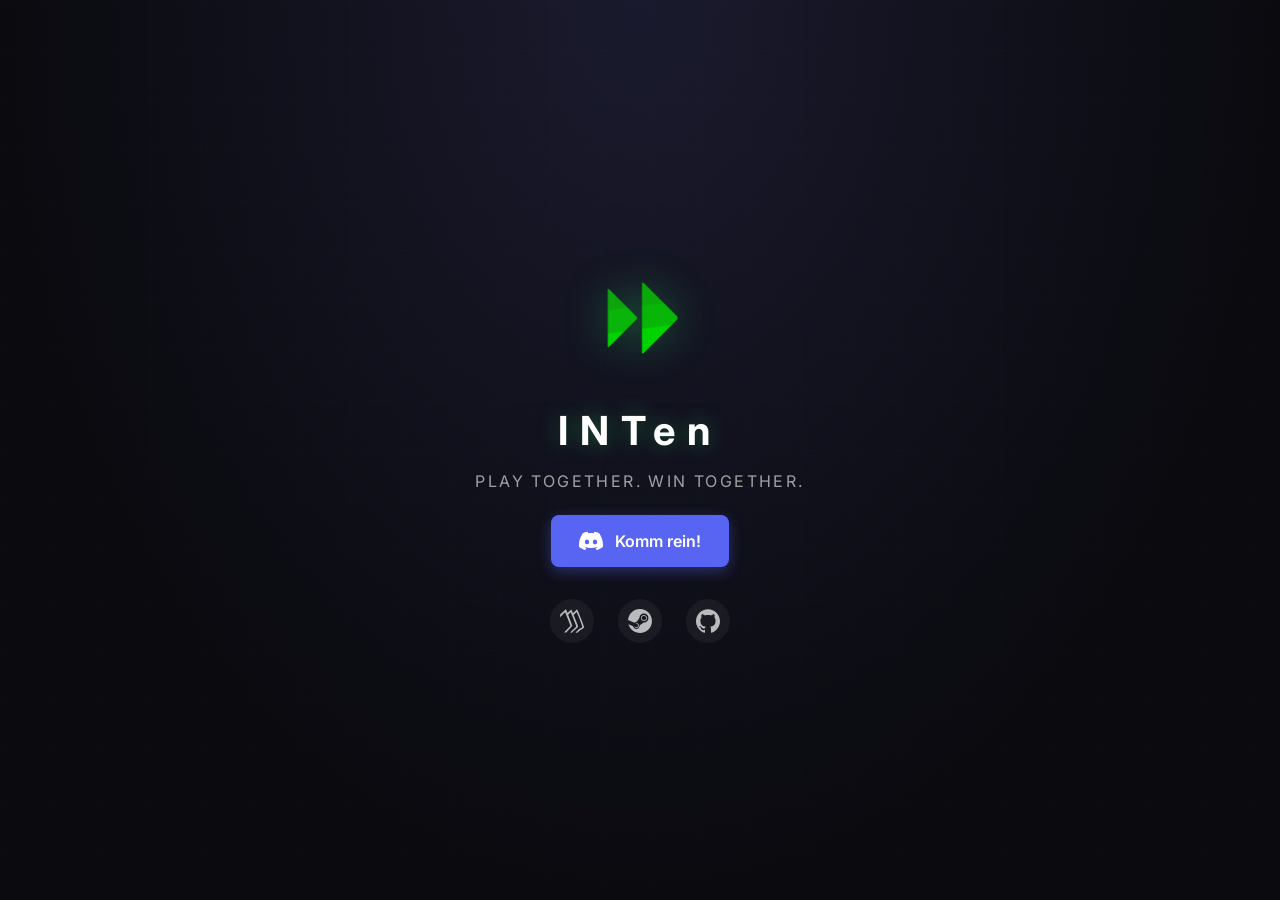
==== index.html @ 4bfe75c6 "feat: initial landingpage" ====
<!DOCTYPE html>
<html lang="en">
<head>
  <meta charset="UTF-8">
  <meta name="viewport" content="width=device-width, initial-scale=1.0">
  <title>INTen GG!</title>
  <link rel="stylesheet" href="styles.css">
  <link rel="preconnect" href="https://fonts.googleapis.com">
  <link rel="preconnect" href="https://fonts.gstatic.com" crossorigin>
  <link href="https://fonts.googleapis.com/css2?family=Inter:wght@400;600;700&family=Orbitron:wght@700&display=swap" rel="stylesheet">
</head>
<body>
  <main class="hero">
    <div class="logo-container">
      <img src="img/int-emblem.png" alt="INTen Logo" class="play-button">
    </div>
    <h1 class="group-name">INTen</h1>
    <p class="tagline">Play Together. Win Together.</p>
    <a href="https://discord.gg/inten" class="discord-btn" target="_blank" rel="noopener noreferrer">
      <svg class="brand-icon" role="img" viewBox="0 0 24 24" xmlns="http://www.w3.org/2000/svg"><path d="M20.317 4.3698a19.7913 19.7913 0 00-4.8851-1.5152.0741.0741 0 00-.0785.0371c-.211.3753-.4447.8648-.6083 1.2495-1.8447-.2762-3.68-.2762-5.4868 0-.1636-.3933-.4058-.8742-.6177-1.2495a.077.077 0 00-.0785-.037 19.7363 19.7363 0 00-4.8852 1.515.0699.0699 0 00-.0321.0277C.5334 9.0458-.319 13.5799.0992 18.0578a.0824.0824 0 00.0312.0561c2.0528 1.5076 4.0413 2.4228 5.9929 3.0294a.0777.0777 0 00.0842-.0276c.4616-.6304.8731-1.2952 1.226-1.9942a.076.076 0 00-.0416-.1057c-.6528-.2476-1.2743-.5495-1.8722-.8923a.077.077 0 01-.0076-.1277c.1258-.0943.2517-.1923.3718-.2914a.0743.0743 0 01.0776-.0105c3.9278 1.7933 8.18 1.7933 12.0614 0a.0739.0739 0 01.0785.0095c.1202.099.246.1981.3728.2924a.077.077 0 01-.0066.1276 12.2986 12.2986 0 01-1.873.8914.0766.0766 0 00-.0407.1067c.3604.698.7719 1.3628 1.225 1.9932a.076.076 0 00.0842.0286c1.961-.6067 3.9495-1.5219 6.0023-3.0294a.077.077 0 00.0313-.0552c.5004-5.177-.8382-9.6739-3.5485-13.6604a.061.061 0 00-.0312-.0286zM8.02 15.3312c-1.1825 0-2.1569-1.0857-2.1569-2.419 0-1.3332.9555-2.4189 2.157-2.4189 1.2108 0 2.1757 1.0952 2.1568 2.419 0 1.3332-.9555 2.4189-2.1569 2.4189zm7.9748 0c-1.1825 0-2.1569-1.0857-2.1569-2.419 0-1.3332.9554-2.4189 2.1569-2.4189 1.2108 0 2.1757 1.0952 2.1568 2.419 0 1.3332-.946 2.4189-2.1568 2.4189Z"/></svg>
      Komm rein!
    </a>
    <div class="social-links">
      <a href="https://wiki.inten.gg" class="social-link" target="_blank" rel="noopener noreferrer" aria-label="Wiki" aria-describedby="tooltip-wiki">
        <svg class="brand-icon" role="img" viewBox="0 0 24 24" xmlns="http://www.w3.org/2000/svg"><path d="M6.027.29c-.424.143-.776.418-1.106.707C.434 5.314.254 5.497.254 5.497c-.236.22-.257.537-.254.859l.021 1.819s2.07-2.013 5.164-4.99c1.665 4.337 3.405 8.651 5.116 12.974.234.653-.329 1.188-1.04 1.902-.982.958-3.034 2.93-5.136 5.561h2.107l5.067-5.554c.482-.662 1.077-1.309.824-1.909L8.145 5.806c.924-.785 1.763-1.676 2.618-2.531l5.252 13.173c.303.891-.175 1.684-1.134 2.549-1.148.922-3.508 3.073-4.58 4.712h1.631c1.71-1.758 2.017-1.994 3.964-3.68 1.308-1.334 2.488-2.022 1.871-3.731l-4.13-10.325c1.007-.99 2.013-1.875 2.98-2.852 2.113 4.643 3.559 8.384 5.33 13.33.58 1.607.458 1.682-.928 2.55-2.228 1.107-2.929 1.834-5.585 4.66h1.815c2.22-2.008 3.045-2.716 5.825-4.18.983-.569 1.116-1.285.713-2.4-1.3-3.616-4.116-11.41-6.719-16.755l-4.103 3.971-1.569-3.92C9.912 1.38 8.74 2.78 7.466 4.04z"/></svg>
        <span id="tooltip-wiki" role="tooltip" class="tooltip">Wiki</span>
      </a>
      <a href="https://steamcommunity.com/groups/intengg" class="social-link" target="_blank" rel="noopener noreferrer" aria-label="Steam" aria-describedby="tooltip-steam">
        <svg class="brand-icon" role="img" viewBox="0 0 24 24" xmlns="http://www.w3.org/2000/svg"><path d="M11.979 0C5.678 0 .511 4.86.022 11.037l6.432 2.658c.545-.371 1.203-.59 1.912-.59.063 0 .125.004.188.006l2.861-4.142V8.91c0-2.495 2.028-4.524 4.524-4.524 2.494 0 4.524 2.031 4.524 4.527s-2.03 4.525-4.524 4.525h-.105l-4.076 2.911c0 .052.004.105.004.159 0 1.875-1.515 3.396-3.39 3.396-1.635 0-3.016-1.173-3.331-2.727L.436 15.27C1.862 20.307 6.486 24 11.979 24c6.627 0 11.999-5.373 11.999-12S18.605 0 11.979 0zM7.54 18.21l-1.473-.61c.262.543.714.999 1.314 1.25 1.297.539 2.793-.076 3.332-1.375.263-.63.264-1.319.005-1.949s-.75-1.121-1.377-1.383c-.624-.26-1.29-.249-1.878-.03l1.523.63c.956.4 1.409 1.5 1.009 2.455-.397.957-1.497 1.41-2.454 1.012H7.54zm11.415-9.303c0-1.662-1.353-3.015-3.015-3.015-1.665 0-3.015 1.353-3.015 3.015 0 1.665 1.35 3.015 3.015 3.015 1.663 0 3.015-1.35 3.015-3.015zm-5.273-.005c0-1.252 1.013-2.266 2.265-2.266 1.249 0 2.266 1.014 2.266 2.266 0 1.251-1.017 2.265-2.266 2.265-1.253 0-2.265-1.014-2.265-2.265z"/></svg>
        <span id="tooltip-steam" role="tooltip" class="tooltip">Steam</span>
      </a>
      <a href="https://github.com/inten-gg" class="social-link" target="_blank" rel="noopener noreferrer" aria-label="GitHub" aria-describedby="tooltip-github">
        <svg class="brand-icon" role="img" viewBox="0 0 24 24" xmlns="http://www.w3.org/2000/svg"><path d="M12 .297c-6.63 0-12 5.373-12 12 0 5.303 3.438 9.8 8.205 11.385.6.113.82-.258.82-.577 0-.285-.01-1.04-.015-2.04-3.338.724-4.042-1.61-4.042-1.61C4.422 18.07 3.633 17.7 3.633 17.7c-1.087-.744.084-.729.084-.729 1.205.084 1.838 1.236 1.838 1.236 1.07 1.835 2.809 1.305 3.495.998.108-.776.417-1.305.76-1.605-2.665-.3-5.466-1.332-5.466-5.93 0-1.31.465-2.38 1.235-3.22-.135-.303-.54-1.523.105-3.176 0 0 1.005-.322 3.3 1.23.96-.267 1.98-.399 3-.405 1.02.006 2.04.138 3 .405 2.28-1.552 3.285-1.23 3.285-1.23.645 1.653.24 2.873.12 3.176.765.84 1.23 1.91 1.23 3.22 0 4.61-2.805 5.625-5.475 5.92.42.36.81 1.096.81 2.22 0 1.606-.015 2.896-.015 3.286 0 .315.21.69.825.57C20.565 22.092 24 17.592 24 12.297c0-6.627-5.373-12-12-12"/></svg>
        <span id="tooltip-github" role="tooltip" class="tooltip">GitHub</span>
      </a>
    </div>
  </main>
</body>
</html>
---- styles.css ----
* {
  margin: 0;
  padding: 0;
  box-sizing: border-box;
}

:root {
  --bg-primary: #0a0a0f;
  --bg-secondary: #1a1a2e;
  --accent-green: #22c55e;
  --accent-green-glow: rgba(34, 197, 94, 0.4);
  --discord-blue: #5865F2;
  --text-primary: #ffffff;
  --text-secondary: rgba(255, 255, 255, 0.6);
}

body {
  font-family: 'Inter', -apple-system, BlinkMacSystemFont, 'Segoe UI', Roboto, sans-serif;
  background-color: var(--bg-primary);
  color: var(--text-primary);
  min-height: 100vh;
  display: flex;
  flex-direction: column;
  position: relative;
  background: radial-gradient(ellipse at center top, var(--bg-secondary) 0%, var(--bg-primary) 70%);
}

body::before {
  content: '';
  position: fixed;
  top: 0;
  left: 0;
  width: 100%;
  height: 100%;
  background-image: 
    linear-gradient(rgba(34, 197, 94, 0.02) 1px, transparent 1px),
    linear-gradient(90deg, rgba(34, 197, 94, 0.02) 1px, transparent 1px);
  background-size: 50px 50px;
  pointer-events: none;
  z-index: 0;
}

.hero {
  position: relative;
  z-index: 1;
  flex: 1;
  display: flex;
  flex-direction: column;
  align-items: center;
  justify-content: center;
  padding: 2rem;
  gap: 1.5rem;
}

.play-button {
  width: 120px;
  height: 120px;
  object-fit: contain;
  filter: drop-shadow(0 0 20px var(--accent-green-glow));
  transition: transform 0.3s ease, filter 0.3s ease;
  animation: pulse-glow 3s ease-in-out infinite;
}

@keyframes pulse-glow {
  0%, 100% {
    filter: drop-shadow(0 0 20px var(--accent-green-glow));
  }
  50% {
    filter: drop-shadow(0 0 35px var(--accent-green-glow));
  }
}

.play-button:hover {
  transform: scale(1.05);
  filter: drop-shadow(0 0 40px var(--accent-green-glow));
  animation: none;
}

.group-name {
  font-size: 2.5rem;
  font-weight: 700;
  letter-spacing: 0.3em;
  color: var(--text-primary);
  text-shadow: 0 0 20px var(--accent-green-glow);
}

.tagline {
  font-size: 1rem;
  font-weight: 400;
  letter-spacing: 0.15em;
  color: var(--text-secondary);
  text-transform: uppercase;
  margin-top: -0.5rem;
}

.discord-btn {
  display: inline-flex;
  align-items: center;
  gap: 0.75rem;
  padding: 0.875rem 1.75rem;
  background-color: var(--discord-blue);
  color: var(--text-primary);
  text-decoration: none;
  font-weight: 600;
  font-size: 1rem;
  border-radius: 8px;
  transition: background-color 0.2s ease, transform 0.2s ease, box-shadow 0.2s ease;
  box-shadow: 0 4px 14px rgba(88, 101, 242, 0.4);
}

.discord-btn:hover {
  background-color: #4752c4;
  transform: translateY(-2px);
  box-shadow: 0 6px 30px rgba(88, 101, 242, 0.7);
}

.brand-icon {
  width: 24px;
  height: 24px;
}

.discord-btn .brand-icon {
  filter: brightness(0) invert(1);
}

.social-links {
  display: flex;
  align-items: center;
  gap: 1.5rem;
  margin-top: 0.5rem;
}

.social-link {
  display: flex;
  align-items: center;
  justify-content: center;
  width: 44px;
  height: 44px;
  transition: transform 0.2s ease, background-color 0.2s ease;
  background-color: rgba(255, 255, 255, 0.05);
  border-radius: 50%;
  padding: 8px;
}

.social-link:hover {
  transform: translateY(-3px);
  background-color: rgba(255, 255, 255, 0.1);
}

.social-link .brand-icon {
  filter: brightness(0) invert(1);
  opacity: 0.7;
  transition: opacity 0.2s ease;
}

.social-link:hover .brand-icon {
  opacity: 1;
}

/* Tooltip styles for social icons */
.social-link {
  position: relative;
}

.tooltip {
  position: absolute;
  bottom: 100%;
  left: 50%;
  transform: translate(-50%, 10px) scale(0.96);
  background: rgba(8, 10, 14, 0.92); /* stronger contrast for readability */
  color: var(--text-primary);
  padding: 8px 10px;
  border-radius: 8px;
  font-size: 13px;
  line-height: 1.15;
  white-space: nowrap;
  opacity: 0;
  pointer-events: none;
  transition: opacity 160ms cubic-bezier(.2,.9,.2,1), transform 160ms cubic-bezier(.2,.9,.2,1);
  box-shadow: 0 8px 30px rgba(0,0,0,0.7);
  z-index: 10;
}

/* arrow */
.tooltip::after {
  content: '';
  position: absolute;
  left: 50%;
  bottom: -6px;
  transform: translateX(-50%);
  width: 10px;
  height: 10px;
  background: inherit;
  transform-origin: center;
  transform: translateX(-50%) rotate(45deg);
  box-shadow: inherit;
}

.social-link:focus-within .tooltip,
.social-link:hover .tooltip {
  opacity: 1;
  transform: translate(-50%, 0) scale(1);
  pointer-events: auto;
}

/* On wider screens, position tooltip to the left of the icon for compact vertical spacing */
@media (min-width: 600px) {
  .tooltip {
    left: auto;
    right: 100%;
    bottom: auto;
    top: 50%;
    transform: translate(10px, -50%) scale(0.96);
  }

  .tooltip::after {
    left: auto;
    right: -6px;
    top: 50%;
    bottom: auto;
    transform: translateY(-50%) rotate(45deg);
  }

  .social-link:focus-within .tooltip,
  .social-link:hover .tooltip {
    transform: translate(0, -50%) scale(1);
  }
}

@media (max-width: 480px) {
  .play-button {
    width: 100px;
    height: 100px;
  }

  .group-name {
    font-size: 1.75rem;
    letter-spacing: 0.2em;
  }

  .discord-btn {
    padding: 0.75rem 1.5rem;
    font-size: 0.9rem;
  }
}

@media (prefers-reduced-motion: reduce) {
  .play-button {
    animation: none;
  }

  .play-button:hover {
    animation: none;
  }

  * {
    transition-duration: 0.01ms !important;
    animation-duration: 0.01ms !important;
  }
}
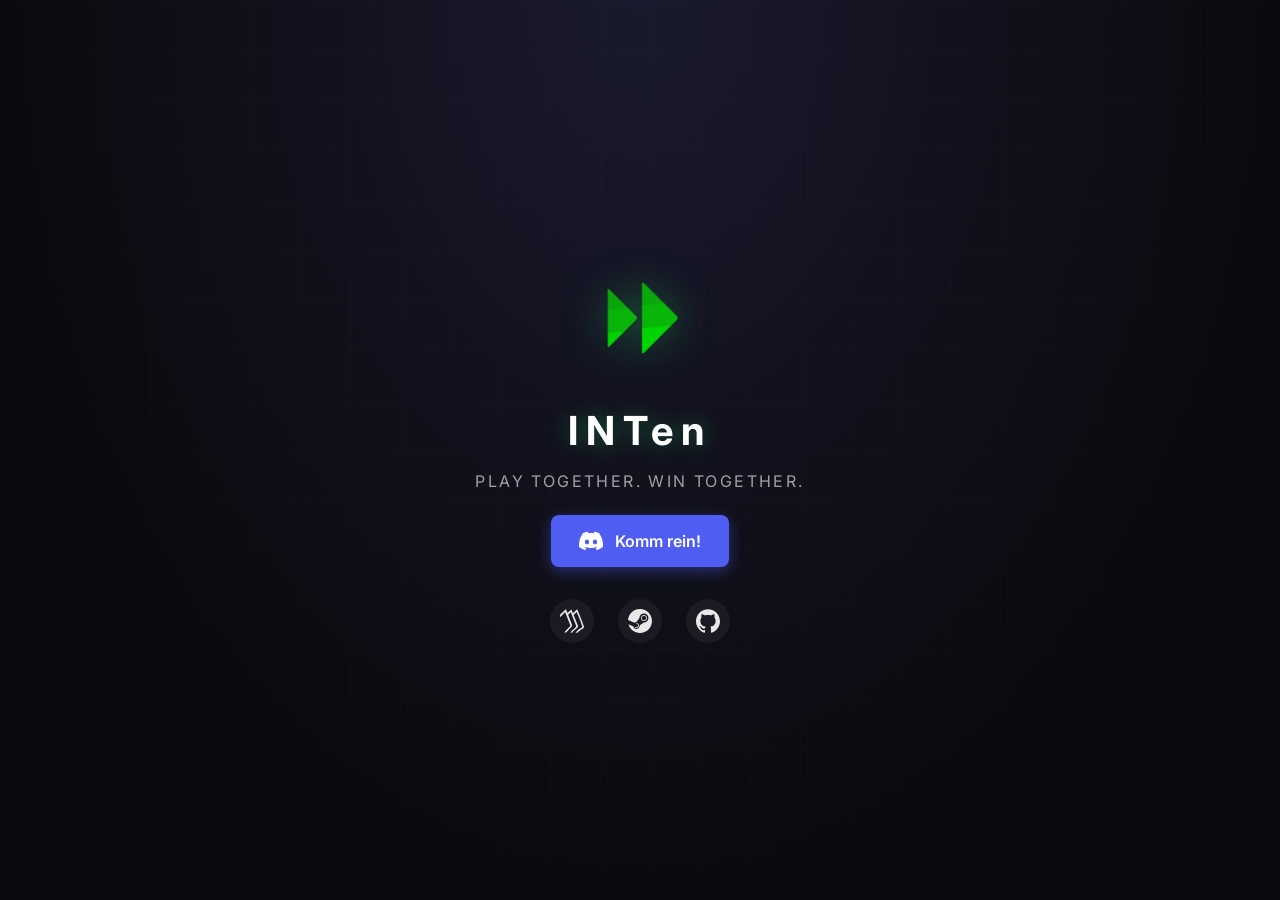
==== commit 2ef0b853: "feat: improve readability" ====
--- a/index.html
+++ b/index.html
@@ -1,14 +1,17 @@
 <!DOCTYPE html>
 <html lang="en">
+
 <head>
-  <meta charset="UTF-8">
-  <meta name="viewport" content="width=device-width, initial-scale=1.0">
+  <meta charset="UTF-8" />
+  <meta name="viewport" content="width=device-width, initial-scale=1.0" />
   <title>INTen GG!</title>
-  <link rel="stylesheet" href="styles.css">
-  <link rel="preconnect" href="https://fonts.googleapis.com">
-  <link rel="preconnect" href="https://fonts.gstatic.com" crossorigin>
-  <link href="https://fonts.googleapis.com/css2?family=Inter:wght@400;600;700&family=Orbitron:wght@700&display=swap" rel="stylesheet">
+  <link rel="stylesheet" href="styles.css" />
+  <link rel="preconnect" href="https://fonts.googleapis.com" />
+  <link rel="preconnect" href="https://fonts.gstatic.com" crossorigin />
+  <link href="https://fonts.googleapis.com/css2?family=Inter:wght@400;600;700&family=Orbitron:wght@700&display=swap" rel="stylesheet" />
+  <link rel="icon" type="image/png" href="img/int-emblem.png" />
 </head>
+
 <body>
   <main class="hero">
     <div class="logo-container">
@@ -16,24 +19,25 @@
     </div>
     <h1 class="group-name">INTen</h1>
     <p class="tagline">Play Together. Win Together.</p>
-    <a href="https://discord.gg/inten" class="discord-btn" target="_blank" rel="noopener noreferrer">
-      <svg class="brand-icon" role="img" viewBox="0 0 24 24" xmlns="http://www.w3.org/2000/svg"><path d="M20.317 4.3698a19.7913 19.7913 0 00-4.8851-1.5152.0741.0741 0 00-.0785.0371c-.211.3753-.4447.8648-.6083 1.2495-1.8447-.2762-3.68-.2762-5.4868 0-.1636-.3933-.4058-.8742-.6177-1.2495a.077.077 0 00-.0785-.037 19.7363 19.7363 0 00-4.8852 1.515.0699.0699 0 00-.0321.0277C.5334 9.0458-.319 13.5799.0992 18.0578a.0824.0824 0 00.0312.0561c2.0528 1.5076 4.0413 2.4228 5.9929 3.0294a.0777.0777 0 00.0842-.0276c.4616-.6304.8731-1.2952 1.226-1.9942a.076.076 0 00-.0416-.1057c-.6528-.2476-1.2743-.5495-1.8722-.8923a.077.077 0 01-.0076-.1277c.1258-.0943.2517-.1923.3718-.2914a.0743.0743 0 01.0776-.0105c3.9278 1.7933 8.18 1.7933 12.0614 0a.0739.0739 0 01.0785.0095c.1202.099.246.1981.3728.2924a.077.077 0 01-.0066.1276 12.2986 12.2986 0 01-1.873.8914.0766.0766 0 00-.0407.1067c.3604.698.7719 1.3628 1.225 1.9932a.076.076 0 00.0842.0286c1.961-.6067 3.9495-1.5219 6.0023-3.0294a.077.077 0 00.0313-.0552c.5004-5.177-.8382-9.6739-3.5485-13.6604a.061.061 0 00-.0312-.0286zM8.02 15.3312c-1.1825 0-2.1569-1.0857-2.1569-2.419 0-1.3332.9555-2.4189 2.157-2.4189 1.2108 0 2.1757 1.0952 2.1568 2.419 0 1.3332-.9555 2.4189-2.1569 2.4189zm7.9748 0c-1.1825 0-2.1569-1.0857-2.1569-2.419 0-1.3332.9554-2.4189 2.1569-2.4189 1.2108 0 2.1757 1.0952 2.1568 2.419 0 1.3332-.946 2.4189-2.1568 2.4189Z"/></svg>
+    <a href="https://discord.gg/inten" class="discord-btn" target="_blank" rel="noopener noreferrer" aria-label="Join INTen on Discord">
+      <svg class="brand-icon" aria-hidden="true" viewBox="0 0 24 24" xmlns="http://www.w3.org/2000/svg"><path d="M20.317 4.3698a19.7913 19.7913 0 00-4.8851-1.5152.0741.0741 0 00-.0785.0371c-.211.3753-.4447.8648-.6083 1.2495-1.8447-.2762-3.68-.2762-5.4868 0-.1636-.3933-.4058-.8742-.6177-1.2495a.077.077 0 00-.0785-.037 19.7363 19.7363 0 00-4.8852 1.515.0699.0699 0 00-.0321.0277C.5334 9.0458-.319 13.5799.0992 18.0578a.0824.0824 0 00.0312.0561c2.0528 1.5076 4.0413 2.4228 5.9929 3.0294a.0777.0777 0 00.0842-.0276c.4616-.6304.8731-1.2952 1.226-1.9942a.076.076 0 00-.0416-.1057c-.6528-.2476-1.2743-.5495-1.8722-.8923a.077.077 0 01-.0076-.1277c.1258-.0943.2517-.1923.3718-.2914a.0743.0743 0 01.0776-.0105c3.9278 1.7933 8.18 1.7933 12.0614 0a.0739.0739 0 01.0785.0095c.1202.099.246.1981.3728.2924a.077.077 0 01-.0066.1276 12.2986 12.2986 0 01-1.873.8914.0766.0766 0 00-.0407.1067c.3604.698.7719 1.3628 1.225 1.9932a.076.076 0 00.0842.0286c1.961-.6067 3.9495-1.5219 6.0023-3.0294a.077.077 0 00.0313-.0552c.5004-5.177-.8382-9.6739-3.5485-13.6604a.061.061 0 00-.0312-.0286zM8.02 15.3312c-1.1825 0-2.1569-1.0857-2.1569-2.419 0-1.3332.9555-2.4189 2.157-2.4189 1.2108 0 2.1757 1.0952 2.1568 2.419 0 1.3332-.9555 2.4189-2.1569 2.4189zm7.9748 0c-1.1825 0-2.1569-1.0857-2.1569-2.419 0-1.3332.9554-2.4189 2.1569-2.4189 1.2108 0 2.1757 1.0952 2.1568 2.419 0 1.3332-.946 2.4189-2.1568 2.4189Z"/></svg>
       Komm rein!
     </a>
     <div class="social-links">
       <a href="https://wiki.inten.gg" class="social-link" target="_blank" rel="noopener noreferrer" aria-label="Wiki" aria-describedby="tooltip-wiki">
-        <svg class="brand-icon" role="img" viewBox="0 0 24 24" xmlns="http://www.w3.org/2000/svg"><path d="M6.027.29c-.424.143-.776.418-1.106.707C.434 5.314.254 5.497.254 5.497c-.236.22-.257.537-.254.859l.021 1.819s2.07-2.013 5.164-4.99c1.665 4.337 3.405 8.651 5.116 12.974.234.653-.329 1.188-1.04 1.902-.982.958-3.034 2.93-5.136 5.561h2.107l5.067-5.554c.482-.662 1.077-1.309.824-1.909L8.145 5.806c.924-.785 1.763-1.676 2.618-2.531l5.252 13.173c.303.891-.175 1.684-1.134 2.549-1.148.922-3.508 3.073-4.58 4.712h1.631c1.71-1.758 2.017-1.994 3.964-3.68 1.308-1.334 2.488-2.022 1.871-3.731l-4.13-10.325c1.007-.99 2.013-1.875 2.98-2.852 2.113 4.643 3.559 8.384 5.33 13.33.58 1.607.458 1.682-.928 2.55-2.228 1.107-2.929 1.834-5.585 4.66h1.815c2.22-2.008 3.045-2.716 5.825-4.18.983-.569 1.116-1.285.713-2.4-1.3-3.616-4.116-11.41-6.719-16.755l-4.103 3.971-1.569-3.92C9.912 1.38 8.74 2.78 7.466 4.04z"/></svg>
+        <svg class="brand-icon" aria-hidden="true" viewBox="0 0 24 24" xmlns="http://www.w3.org/2000/svg"><path d="M6.027.29c-.424.143-.776.418-1.106.707C.434 5.314.254 5.497.254 5.497c-.236.22-.257.537-.254.859l.021 1.819s2.07-2.013 5.164-4.99c1.665 4.337 3.405 8.651 5.116 12.974.234.653-.329 1.188-1.04 1.902-.982.958-3.034 2.93-5.136 5.561h2.107l5.067-5.554c.482-.662 1.077-1.309.824-1.909L8.145 5.806c.924-.785 1.763-1.676 2.618-2.531l5.252 13.173c.303.891-.175 1.684-1.134 2.549-1.148.922-3.508 3.073-4.58 4.712h1.631c1.71-1.758 2.017-1.994 3.964-3.68 1.308-1.334 2.488-2.022 1.871-3.731l-4.13-10.325c1.007-.99 2.013-1.875 2.98-2.852 2.113 4.643 3.559 8.384 5.33 13.33.58 1.607.458 1.682-.928 2.55-2.228 1.107-2.929 1.834-5.585 4.66h1.815c2.22-2.008 3.045-2.716 5.825-4.18.983-.569 1.116-1.285.713-2.4-1.3-3.616-4.116-11.41-6.719-16.755l-4.103 3.971-1.569-3.92C9.912 1.38 8.74 2.78 7.466 4.04z"/></svg>
         <span id="tooltip-wiki" role="tooltip" class="tooltip">Wiki</span>
       </a>
       <a href="https://steamcommunity.com/groups/intengg" class="social-link" target="_blank" rel="noopener noreferrer" aria-label="Steam" aria-describedby="tooltip-steam">
-        <svg class="brand-icon" role="img" viewBox="0 0 24 24" xmlns="http://www.w3.org/2000/svg"><path d="M11.979 0C5.678 0 .511 4.86.022 11.037l6.432 2.658c.545-.371 1.203-.59 1.912-.59.063 0 .125.004.188.006l2.861-4.142V8.91c0-2.495 2.028-4.524 4.524-4.524 2.494 0 4.524 2.031 4.524 4.527s-2.03 4.525-4.524 4.525h-.105l-4.076 2.911c0 .052.004.105.004.159 0 1.875-1.515 3.396-3.39 3.396-1.635 0-3.016-1.173-3.331-2.727L.436 15.27C1.862 20.307 6.486 24 11.979 24c6.627 0 11.999-5.373 11.999-12S18.605 0 11.979 0zM7.54 18.21l-1.473-.61c.262.543.714.999 1.314 1.25 1.297.539 2.793-.076 3.332-1.375.263-.63.264-1.319.005-1.949s-.75-1.121-1.377-1.383c-.624-.26-1.29-.249-1.878-.03l1.523.63c.956.4 1.409 1.5 1.009 2.455-.397.957-1.497 1.41-2.454 1.012H7.54zm11.415-9.303c0-1.662-1.353-3.015-3.015-3.015-1.665 0-3.015 1.353-3.015 3.015 0 1.665 1.35 3.015 3.015 3.015 1.663 0 3.015-1.35 3.015-3.015zm-5.273-.005c0-1.252 1.013-2.266 2.265-2.266 1.249 0 2.266 1.014 2.266 2.266 0 1.251-1.017 2.265-2.266 2.265-1.253 0-2.265-1.014-2.265-2.265z"/></svg>
+        <svg class="brand-icon" aria-hidden="true" viewBox="0 0 24 24" xmlns="http://www.w3.org/2000/svg"><path d="M11.979 0C5.678 0 .511 4.86.022 11.037l6.432 2.658c.545-.371 1.203-.59 1.912-.59.063 0 .125.004.188.006l2.861-4.142V8.91c0-2.495 2.028-4.524 4.524-4.524 2.494 0 4.524 2.031 4.524 4.527s-2.03 4.525-4.524 4.525h-.105l-4.076 2.911c0 .052.004.105.004.159 0 1.875-1.515 3.396-3.39 3.396-1.635 0-3.016-1.173-3.331-2.727L.436 15.27C1.862 20.307 6.486 24 11.979 24c6.627 0 11.999-5.373 11.999-12S18.605 0 11.979 0zM7.54 18.21l-1.473-.61c.262.543.714.999 1.314 1.25 1.297.539 2.793-.076 3.332-1.375.263-.63.264-1.319.005-1.949s-.75-1.121-1.377-1.383c-.624-.26-1.29-.249-1.878-.03l1.523.63c.956.4 1.409 1.5 1.009 2.455-.397.957-1.497 1.41-2.454 1.012H7.54zm11.415-9.303c0-1.662-1.353-3.015-3.015-3.015-1.665 0-3.015 1.353-3.015 3.015 0 1.665 1.35 3.015 3.015 3.015 1.663 0 3.015-1.35 3.015-3.015zm-5.273-.005c0-1.252 1.013-2.266 2.265-2.266 1.249 0 2.266 1.014 2.266 2.266 0 1.251-1.017 2.265-2.266 2.265-1.253 0-2.265-1.014-2.265-2.265z"/></svg>
         <span id="tooltip-steam" role="tooltip" class="tooltip">Steam</span>
       </a>
       <a href="https://github.com/inten-gg" class="social-link" target="_blank" rel="noopener noreferrer" aria-label="GitHub" aria-describedby="tooltip-github">
-        <svg class="brand-icon" role="img" viewBox="0 0 24 24" xmlns="http://www.w3.org/2000/svg"><path d="M12 .297c-6.63 0-12 5.373-12 12 0 5.303 3.438 9.8 8.205 11.385.6.113.82-.258.82-.577 0-.285-.01-1.04-.015-2.04-3.338.724-4.042-1.61-4.042-1.61C4.422 18.07 3.633 17.7 3.633 17.7c-1.087-.744.084-.729.084-.729 1.205.084 1.838 1.236 1.838 1.236 1.07 1.835 2.809 1.305 3.495.998.108-.776.417-1.305.76-1.605-2.665-.3-5.466-1.332-5.466-5.93 0-1.31.465-2.38 1.235-3.22-.135-.303-.54-1.523.105-3.176 0 0 1.005-.322 3.3 1.23.96-.267 1.98-.399 3-.405 1.02.006 2.04.138 3 .405 2.28-1.552 3.285-1.23 3.285-1.23.645 1.653.24 2.873.12 3.176.765.84 1.23 1.91 1.23 3.22 0 4.61-2.805 5.625-5.475 5.92.42.36.81 1.096.81 2.22 0 1.606-.015 2.896-.015 3.286 0 .315.21.69.825.57C20.565 22.092 24 17.592 24 12.297c0-6.627-5.373-12-12-12"/></svg>
+      <svg class="brand-icon" aria-hidden="true" viewBox="0 0 24 24" xmlns="http://www.w3.org/2000/svg"><path d="M12 .297c-6.63 0-12 5.373-12 12 0 5.303 3.438 9.8 8.205 11.385.6.113.82-.258.82-.577 0-.285-.01-1.04-.015-2.04-3.338.724-4.042-1.61-4.042-1.61C4.422 18.07 3.633 17.7 3.633 17.7c-1.087-.744.084-.729.084-.729 1.205.084 1.838 1.236 1.838 1.236 1.07 1.835 2.809 1.305 3.495.998.108-.776.417-1.305.76-1.605-2.665-.3-5.466-1.332-5.466-5.93 0-1.31.465-2.38 1.235-3.22-.135-.303-.54-1.523.105-3.176 0 0 1.005-.322 3.3 1.23.96-.267 1.98-.399 3-.405 1.02.006 2.04.138 3 .405 2.28-1.552 3.285-1.23 3.285-1.23.645 1.653.24 2.873.12 3.176.765.84 1.23 1.91 1.23 3.22 0 4.61-2.805 5.625-5.475 5.92.42.36.81 1.096.81 2.22 0 1.606-.015 2.896-.015 3.286 0 .315.21.69.825.57C20.565 22.092 24 17.592 24 12.297c0-6.627-5.373-12-12-12"/></svg>
         <span id="tooltip-github" role="tooltip" class="tooltip">GitHub</span>
       </a>
     </div>
   </main>
 </body>
+
 </html>
--- a/styles.css
+++ b/styles.css
@@ -10,6 +10,7 @@
   --accent-green: #22c55e;
   --accent-green-glow: rgba(34, 197, 94, 0.4);
   --discord-blue: #5865F2;
+  --discord-blue-cta: #505df2; /* adjusted to reach ~5:1 contrast vs white */
   --text-primary: #ffffff;
   --text-secondary: rgba(255, 255, 255, 0.6);
 }
@@ -79,7 +80,7 @@
 .group-name {
   font-size: 2.5rem;
   font-weight: 700;
-  letter-spacing: 0.3em;
+  letter-spacing: 0.2em;
   color: var(--text-primary);
   text-shadow: 0 0 20px var(--accent-green-glow);
 }
@@ -98,7 +99,7 @@
   align-items: center;
   gap: 0.75rem;
   padding: 0.875rem 1.75rem;
-  background-color: var(--discord-blue);
+  background-color: var(--discord-blue-cta);
   color: var(--text-primary);
   text-decoration: none;
   font-weight: 600;
@@ -149,7 +150,7 @@
 
 .social-link .brand-icon {
   filter: brightness(0) invert(1);
-  opacity: 0.7;
+  opacity: 0.9; /* increase idle opacity for better contrast */
   transition: opacity 0.2s ease;
 }
 
@@ -258,3 +259,16 @@
     animation-duration: 0.01ms !important;
   }
 }
+
+/* Accessible focus styles for keyboard users */
+:focus-visible {
+  outline: none;
+  box-shadow: 0 0 0 4px rgba(34, 197, 94, 0.16);
+  border-radius: 8px;
+}
+
+.discord-btn:focus-visible,
+.social-link:focus-visible,
+.play-button:focus-visible {
+  box-shadow: 0 0 0 4px rgba(34, 197, 94, 0.24);
+}
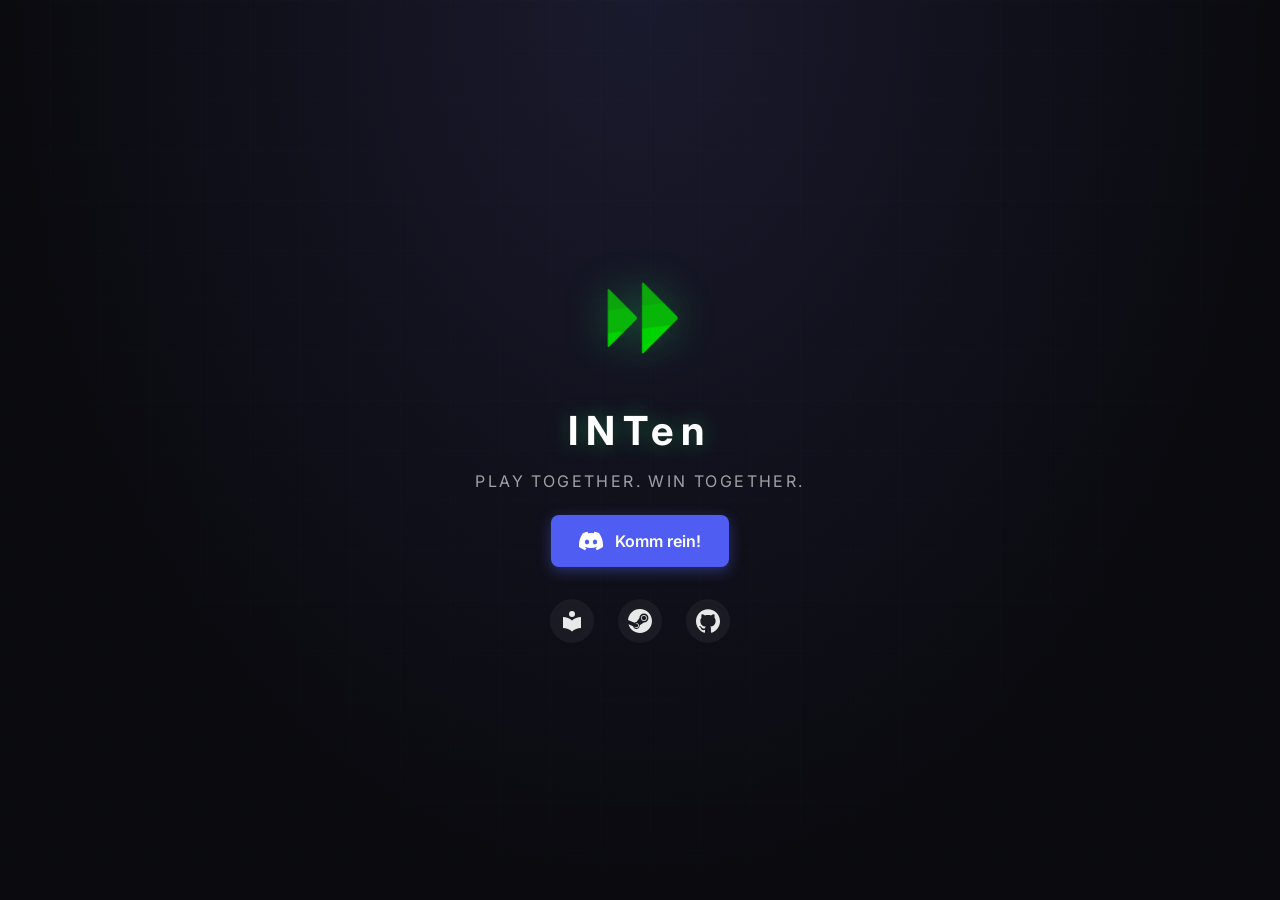
==== commit 12fc328c: "feat: adapt icon for website" ====
--- a/index.html
+++ b/index.html
@@ -25,7 +25,7 @@
     </a>
     <div class="social-links">
       <a href="https://wiki.inten.gg" class="social-link" target="_blank" rel="noopener noreferrer" aria-label="Wiki" aria-describedby="tooltip-wiki">
-        <svg class="brand-icon" aria-hidden="true" viewBox="0 0 24 24" xmlns="http://www.w3.org/2000/svg"><path d="M6.027.29c-.424.143-.776.418-1.106.707C.434 5.314.254 5.497.254 5.497c-.236.22-.257.537-.254.859l.021 1.819s2.07-2.013 5.164-4.99c1.665 4.337 3.405 8.651 5.116 12.974.234.653-.329 1.188-1.04 1.902-.982.958-3.034 2.93-5.136 5.561h2.107l5.067-5.554c.482-.662 1.077-1.309.824-1.909L8.145 5.806c.924-.785 1.763-1.676 2.618-2.531l5.252 13.173c.303.891-.175 1.684-1.134 2.549-1.148.922-3.508 3.073-4.58 4.712h1.631c1.71-1.758 2.017-1.994 3.964-3.68 1.308-1.334 2.488-2.022 1.871-3.731l-4.13-10.325c1.007-.99 2.013-1.875 2.98-2.852 2.113 4.643 3.559 8.384 5.33 13.33.58 1.607.458 1.682-.928 2.55-2.228 1.107-2.929 1.834-5.585 4.66h1.815c2.22-2.008 3.045-2.716 5.825-4.18.983-.569 1.116-1.285.713-2.4-1.3-3.616-4.116-11.41-6.719-16.755l-4.103 3.971-1.569-3.92C9.912 1.38 8.74 2.78 7.466 4.04z"/></svg>
+        <svg class="brand-icon" aria-hidden="true" viewBox="0 0 24 24" xmlns="http://www.w3.org/2000/svg"><path d="M12 8a3 3 0 0 0 3-3 3 3 0 0 0-3-3 3 3 0 0 0-3 3 3 3 0 0 0 3 3m0 3.54C9.64 9.35 6.5 8 3 8v11c3.5 0 6.64 1.35 9 3.54 2.36-2.19 5.5-3.54 9-3.54V8c-3.5 0-6.64 1.35-9 3.54"/></svg>
         <span id="tooltip-wiki" role="tooltip" class="tooltip">Wiki</span>
       </a>
       <a href="https://steamcommunity.com/groups/intengg" class="social-link" target="_blank" rel="noopener noreferrer" aria-label="Steam" aria-describedby="tooltip-steam">
